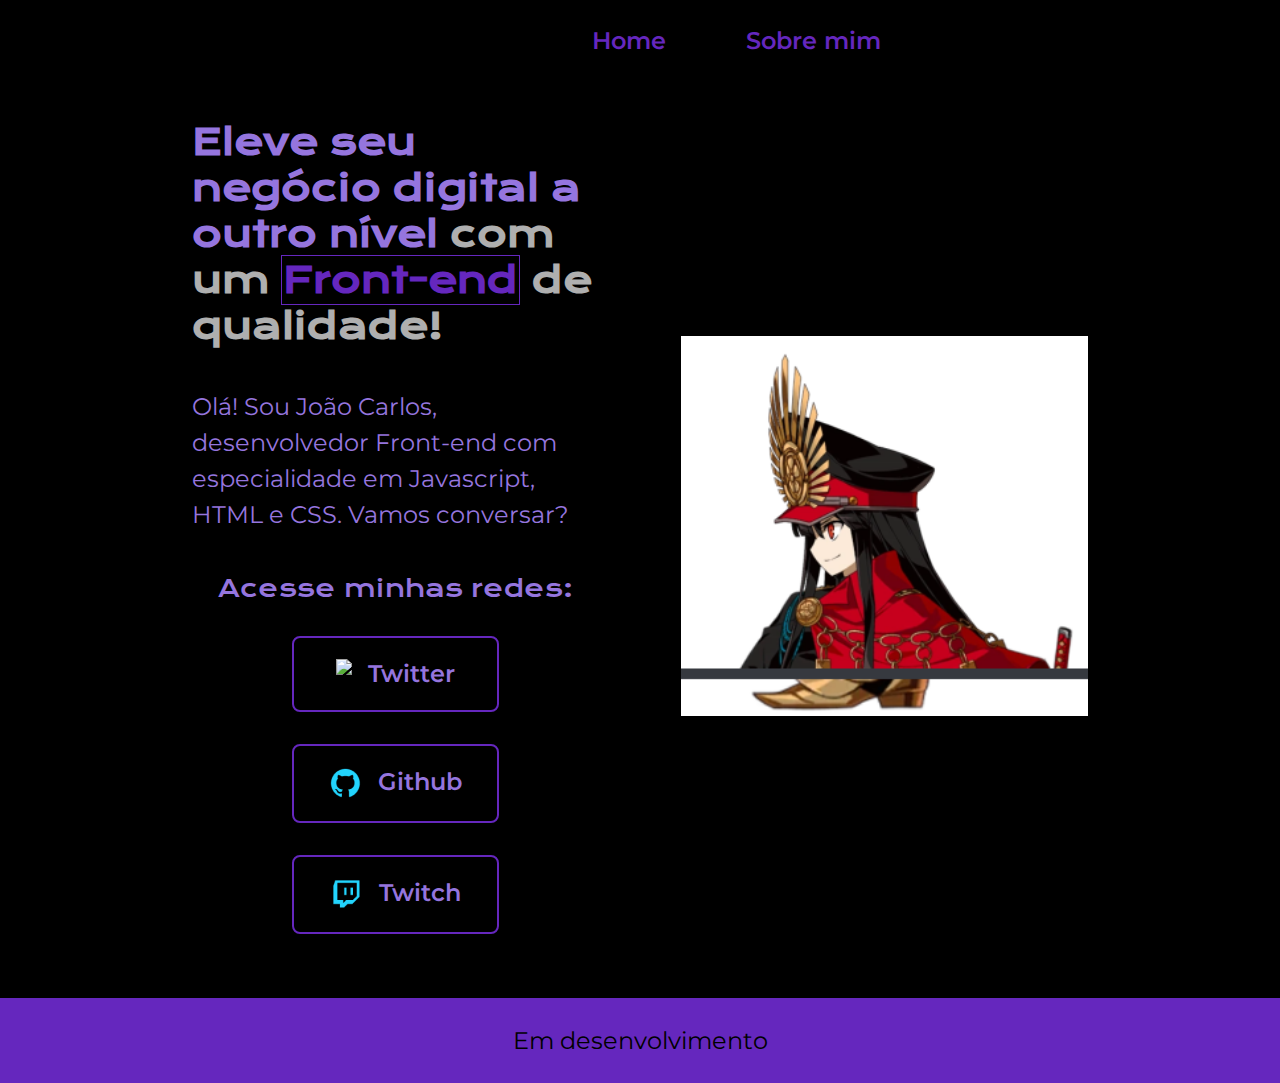
==== index.html @ f3c15dff "Add files via upload" ====
<!DOCTYPE html>
<html lang="pt-br">
<head>
    <meta charset="UTF-8">
    <meta http-equiv="X-UA-Compatible" content="IE=edge">
    <meta name="viewport" content="width=device-width, initial-scale=1.0">
    <title>Portfolio</title>
    <link rel="stylesheet" href="./Style/style.css">
</head>
<body>
    <header class="cabecalho">
        <nav class="cabecalho__menu">
            <a class="cabecalho__menu__link" href="index.html">Home</a>
            <a class="cabecalho__menu__link" href="About.html">Sobre mim</a>
        </nav>
    </header>
    <main class="apresentacao">
        <section class="apresentacao__conteudo">
            <h1 class="apresentacao__conteudo__titulo">Eleve seu negócio digital a outro nível <span class="titulo-destaque">com um <strong>Front-end</strong> de qualidade!</span></h1>
            <p class="apresentacao__conteudo__paragrafo">Olá! Sou João Carlos, desenvolvedor Front-end com especialidade em Javascript, HTML e CSS. Vamos conversar?</p>
            <div class="apresentacao__links">
                <h2 class="apresentacao__links__subtitulo">Acesse minhas redes:</h2>
                <a class="apresentacao__links__navegacao" href="https://twitter.com/Fairejota" target="_blank">
                    <img src="./assets/twitter.png">
                    Twitter
                </a>
                <a class="apresentacao__links__navegacao" href="https://github.com/Firejota" target="_blank">
                    <img src="./Assets/github.png">
                    Github
                </a>
                <a class="apresentacao__links__navegacao" href="https://www.twitch.tv/fairejota" target="_blank">
                    <img src="./Assets/twitch.png">
                    Twitch
                </a>
            </div>
        </section>
        <img class="apresentacao__imagem" src="./Assets/oda nonaga.png" alt="Foto da rainha">
    </main>
    <footer class="rodape">
        <p> Em desenvolvimento</p>
    </footer>
</body>
</html>
---- Style/style.css ----
@import url('https://fonts.googleapis.com/css2?family=Krona+One&family=Montserrat:wght@400;600&display=swap');

:root{
    --cor-primaria: #000000;
    --cor-secundaria: #9575DE;
    --cor-terciaria: #6527BE;
    --cor-hover: #512B81;

    --fonte-primaria: 'Krona One', sans-serif;
    --fonte-secundaria: 'Montserrat', sans-serif;
}

*{
    margin: 0;
    padding: 0;
}
body{
    box-sizing: border-box;
    background-color: var(--cor-primaria);
    color: var(--cor-secundaria);
}
.cabecalho{
    padding: 2% 0% 0% 15%
}
.cabecalho__menu{
    display:flex;
    justify-content: center;
    gap: 80px;
}
.cabecalho__menu__link{
    font-family: var(--fonte-secundaria);
    font-size: 1.5rem;
    font-weight: 600;
    color:var(--cor-terciaria);
    text-decoration: none;
}
strong{
    color: var(--cor-terciaria);
    border:  1px solid var(--cor-terciaria);
    padding: 1px;
}
.apresentacao{
    padding: 5% 15%;
    display: flex;
    align-items: center;
    justify-content: space-between;
    gap: 82px;
}
.apresentacao__conteudo{
    width: 50%;
    display: flex;
    flex-direction: column;
    gap: 40px;
}
.apresentacao__conteudo__titulo{
    font-size: 2.25rem;
    font-family: var(--fonte-primaria);
}
.titulo-destaque{
    color: rgba(255, 255, 255, 0.685);
}
.apresentacao__conteudo__paragrafo{
    font-size: 1.5rem;
    line-height: 36px;
    font-weight: 400;
    font-family: var(--fonte-secundaria);
}
.apresentacao__links{
    display: flex;
    flex-direction: column;
    align-items: center;
    justify-content: space-between;
    gap: 32px;
}

.apresentacao__links__subtitulo{
    font-family: var(--fonte-primaria);
    font-weight: 400;
    font-size: 1.5rem;
}
.apresentacao__links__navegacao{
    color: var(--cor-secundaria);
    /* background-color: #22D4FD; (da uma cor para o fundo do botão) */
    display: flex;
    justify-content: center;
    gap: 16px;
    width: 50%;
    border-radius: 8px;
    padding: 21.5px 0px;
    font-size: 1.5rem;
    border: 2px solid var(--cor-terciaria);
    text-align: center;
    text-decoration: none;
    font-weight: 600;
    font-family: var(--fonte-secundaria);
}
.apresentacao__links__link:hover {
    padding: 23px 3px;
    background: var(--cor-hover);
    border: 2.5px solid;
}

.apresentacao__imagem{
    width: 50%;
}
.rodape{
    color: var(--cor-primaria);
    background-color: var(--cor-terciaria);
    padding: 28px;
    text-align: center;
    font-family: var(--fonte-secundaria);
    font-size: 1.5rem;
    font-weight: 400;
}

@media (max-width: 1200px){
    .cabecalho{
        padding: 10%;
    }
    .cabecalho__menu{
        justify-content: center;
    }
    .apresentacao{
        padding: 5%;
        flex-direction: column-reverse;
    }
    .apresentacao__conteudo{
        width: auto;
    }
}
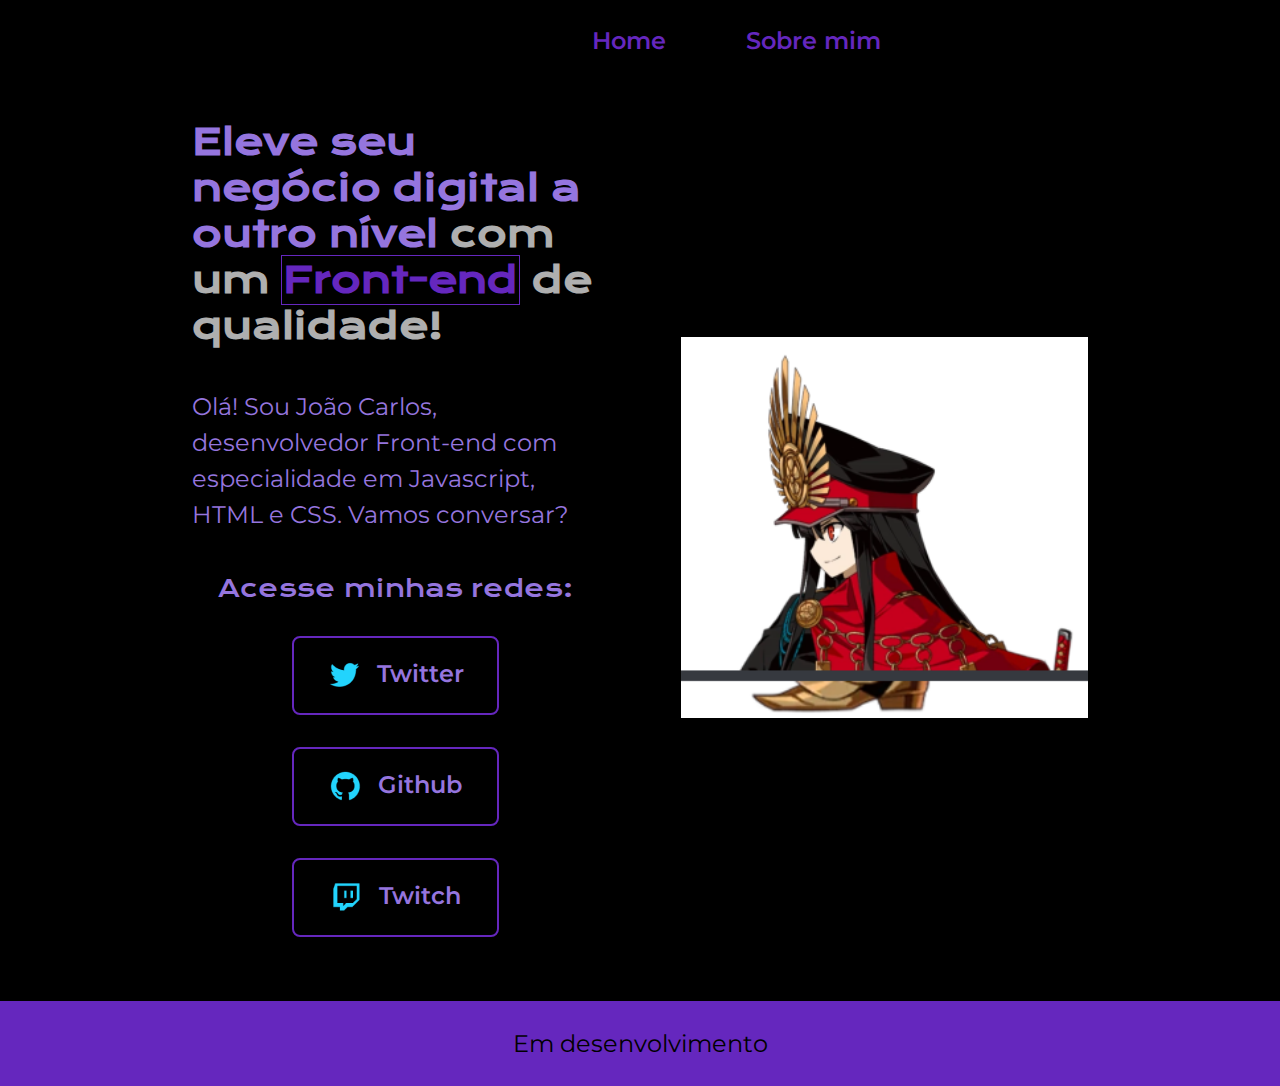
==== commit 0e377413: "Update index.html" ====
--- a/index.html
+++ b/index.html
@@ -21,7 +21,7 @@
             <div class="apresentacao__links">
                 <h2 class="apresentacao__links__subtitulo">Acesse minhas redes:</h2>
                 <a class="apresentacao__links__navegacao" href="https://twitter.com/Fairejota" target="_blank">
-                    <img src="./assets/twitter.png">
+                    <img src="./Assets/twitter.png">
                     Twitter
                 </a>
                 <a class="apresentacao__links__navegacao" href="https://github.com/Firejota" target="_blank">
@@ -40,4 +40,4 @@
         <p> Em desenvolvimento</p>
     </footer>
 </body>
-</html>+</html>
